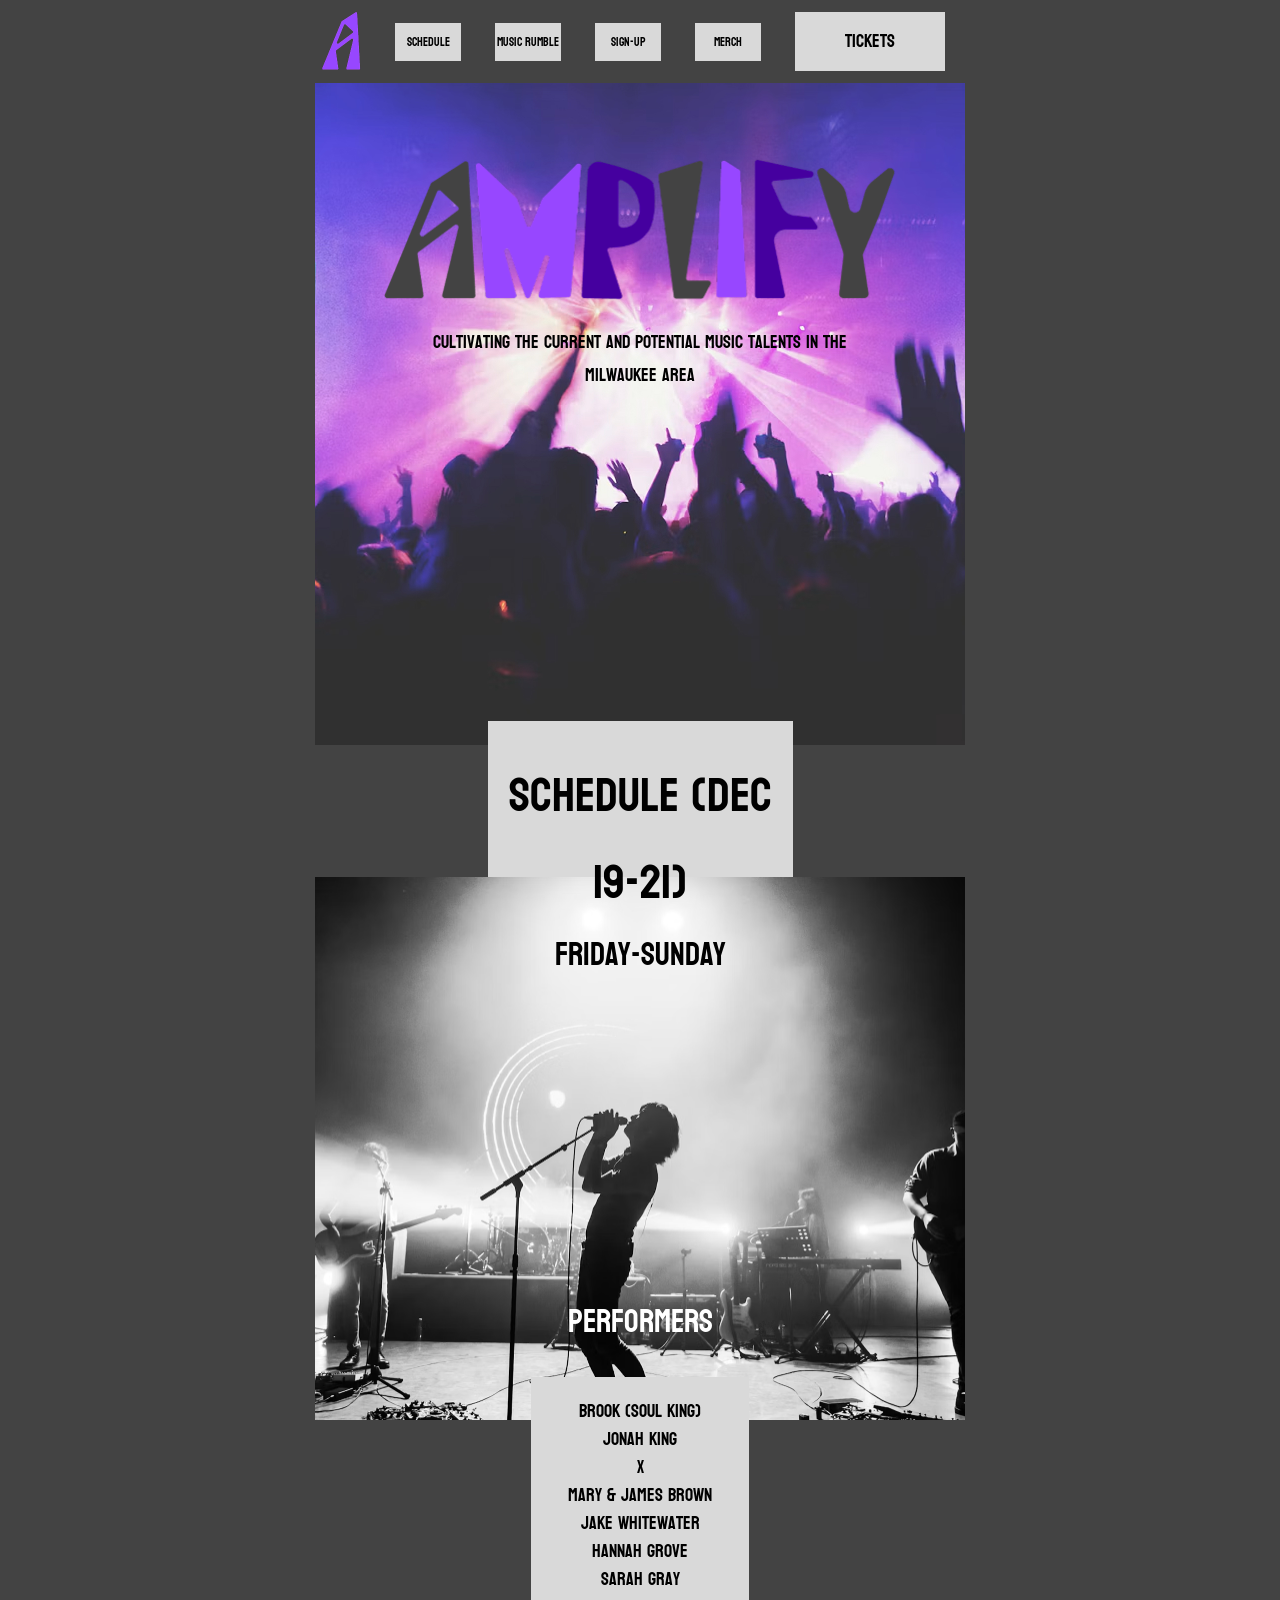
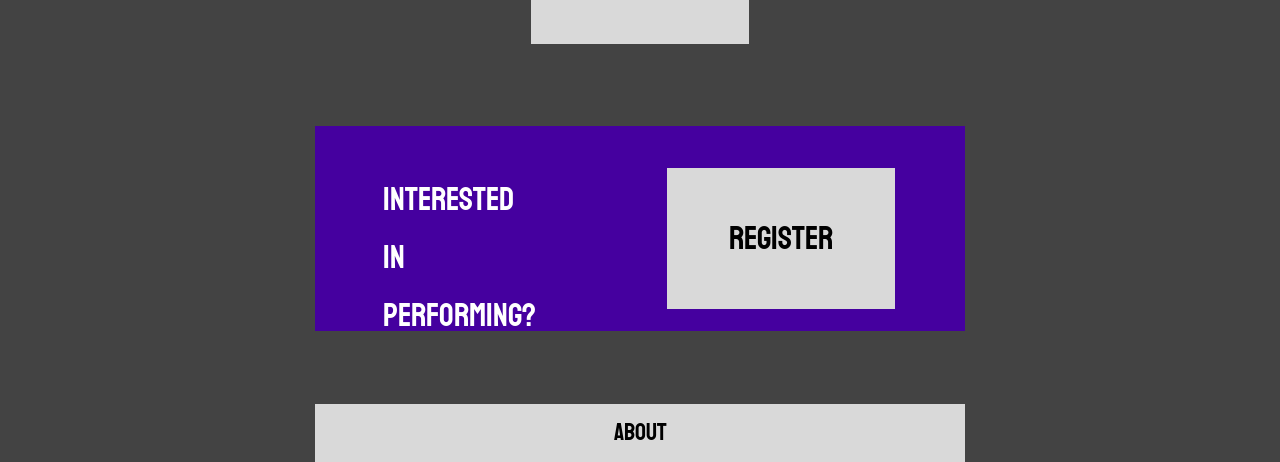
==== index.html @ d81f6c86 "added home page" ====
<!DOCTYPE html>
<html lang="en">
<head>
  <meta charset="UTF-8">
  <meta name="viewport" content="width=device-width, initial-scale=1">
  <title>Amplify</title>
  <link rel="stylesheet" href="https://fonts.googleapis.com/css2?family=Bayon&display=swap">
  <link rel="stylesheet" href="styles.css">
</head>
<body>

  <header class="site-header">
    <a href="index.html">
      <img class="logo" src="images/logo.png" alt="Amplify logo">
    </a>
    <nav>
      <ul class="nav-list">
        <li><a class="nav-link" href="#">Schedule</a></li>
        <li><a class="nav-link" href="roster.html">Music Rumble</a></li>
        <li><a class="nav-link" href="sign-up.html">Sign-Up</a></li>
        <li><a class="nav-link" href="#">Merch</a></li>
        <li><a class="nav-link tickets-link" href="#">Tickets</a></li>
      </ul>
    </nav>
  </header>

  <main>

    <section class="hero">
      <img class="wordmark" src="images/wordmark.png" alt="Amplify">
      <p class="tagline">Cultivating the current and potential music talents in the Milwaukee area</p>
    </section>

    <section class="schedule">
      <div class="schedule-box">
        <h2>Schedule (Dec 19-21)</h2>
        <p>Friday-Sunday</p>
      </div>
    </section>

    <section class="performers">
      <h2 class="performers-title">Performers</h2>
      <ul class="performer-list">
        <li>Brook (Soul King)</li>
        <li>Jonah King</li>
        <li>x</li>
        <li>Mary &amp; James Brown</li>
        <li>Jake Whitewater</li>
        <li>Hannah Grove</li>
        <li>Sarah Gray</li>
      </ul>
    </section>

    <section class="register">
      <h2 class="register-text">Interested in performing?</h2>
      <a class="register-button" href="sign-up.html">Register</a>
    </section>

  </main>

  <footer class="site-footer">
    <a class="about-link" href="about.html">About</a>
  </footer>

</body>
</html>
---- styles.css ----
/* ---------- COLORS (from the Figma design) ---------- */
body {
  --dark-gray: #434343;
  --light-gray: #d9d9d9;
  --purple: #45009f;
  --black: #000000;
  --white: #ffffff;
}

/* ---------- BASIC SETUP ---------- */
/* The Figma frame was drawn at 2x, so every size below is the Figma size divided by 2. */
body {
  font-family: "Bayon", sans-serif;
  background-color: var(--dark-gray);
  max-width: 650px;
  margin: 0 auto;
}

h2 {
  font-weight: normal;
  margin: 0;
}

p {
  margin: 0;
}

a {
  color: var(--black);
  text-decoration: none;
}

ul {
  list-style: none;
  margin: 0;
  padding: 0;
}

/* ---------- HEADER ---------- */
.site-header {
  display: flex;
  justify-content: space-between;
  align-items: center;
  height: 83px;
  padding: 0 20px 0 3px;
  box-sizing: border-box;
}

.logo {
  width: 50px;
  height: 67px;
  display: block;
}

.nav-list {
  display: flex;
  align-items: center;
  gap: 34px;
}

.nav-link {
  display: block;
  width: 66px;
  height: 38px;
  line-height: 38px;
  text-align: center;
  font-size: 12px;
  background-color: var(--light-gray);
}

.tickets-link {
  width: 150px;
  height: 59px;
  line-height: 59px;
  font-size: 18px;
}

/* ---------- HERO ---------- */
.hero {
  display: flex;
  flex-direction: column;
  align-items: center;
  height: 662px;
  padding-top: 65px;
  box-sizing: border-box;
  background-image: url("images/hero.jpg");
  background-size: cover;
  background-position: center;
}

.wordmark {
  width: 531px;
  max-width: 90%;
}

.tagline {
  max-width: 440px;
  margin-top: 13px;
  font-size: 18px;
  text-align: center;
  color: var(--black);
}

/* ---------- SCHEDULE ---------- */
.schedule {
  display: flex;
  justify-content: center;
  height: 132px;
}

.schedule-box {
  width: 305px;
  height: 156px;
  margin-top: -24px;
  padding-top: 31px;
  box-sizing: border-box;
  text-align: center;
  font-size: 32px;
  background-color: var(--light-gray);
}

/* ---------- PERFORMERS ---------- */
.performers {
  display: flex;
  flex-direction: column;
  align-items: center;
  padding-top: 416px;
  padding-bottom: 82px;
  background-image: url("images/performers.jpg");
  background-size: 100% 543px;
  background-repeat: no-repeat;
  background-position: center top;
}

.performers-title {
  font-size: 32px;
  color: var(--white);
}

.performer-list {
  width: 218px;
  height: 267px;
  margin-top: 26px;
  padding-top: 21px;
  box-sizing: border-box;
  text-align: center;
  font-size: 18px;
  line-height: 28px;
  background-color: var(--light-gray);
}

/* ---------- REGISTER ---------- */
.register {
  display: flex;
  justify-content: space-between;
  align-items: flex-start;
  height: 205px;
  padding: 42px 70px 0 68px;
  box-sizing: border-box;
  background-color: var(--purple);
}

.register-text {
  width: 150px;
  margin-top: 3px;
  font-size: 32px;
  color: var(--white);
}

.register-button {
  display: flex;
  justify-content: center;
  align-items: center;
  width: 228px;
  height: 141px;
  font-size: 32px;
  background-color: var(--light-gray);
}

/* ---------- FOOTER ---------- */
.site-footer {
  margin-top: 73px;
  height: 58px;
  background-color: var(--light-gray);
}

.about-link {
  display: block;
  line-height: 58px;
  text-align: center;
  font-size: 24px;
}
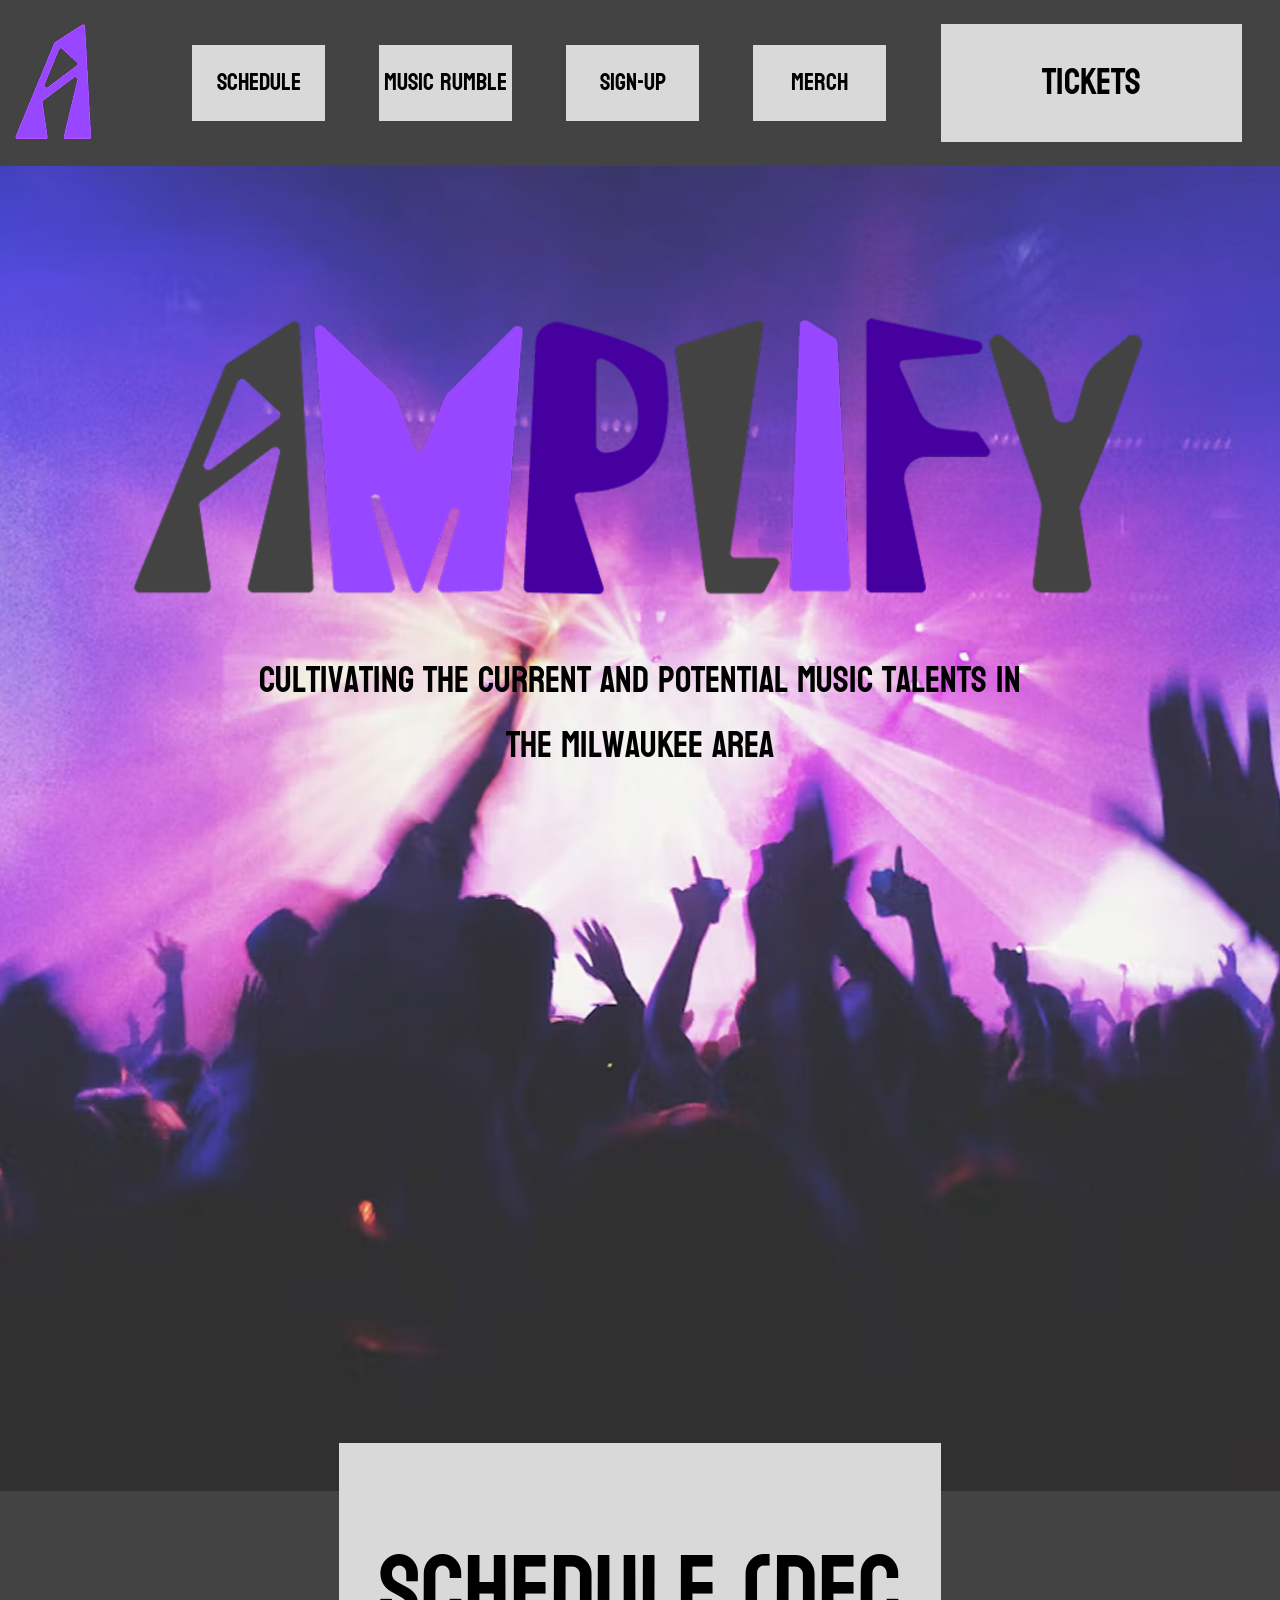
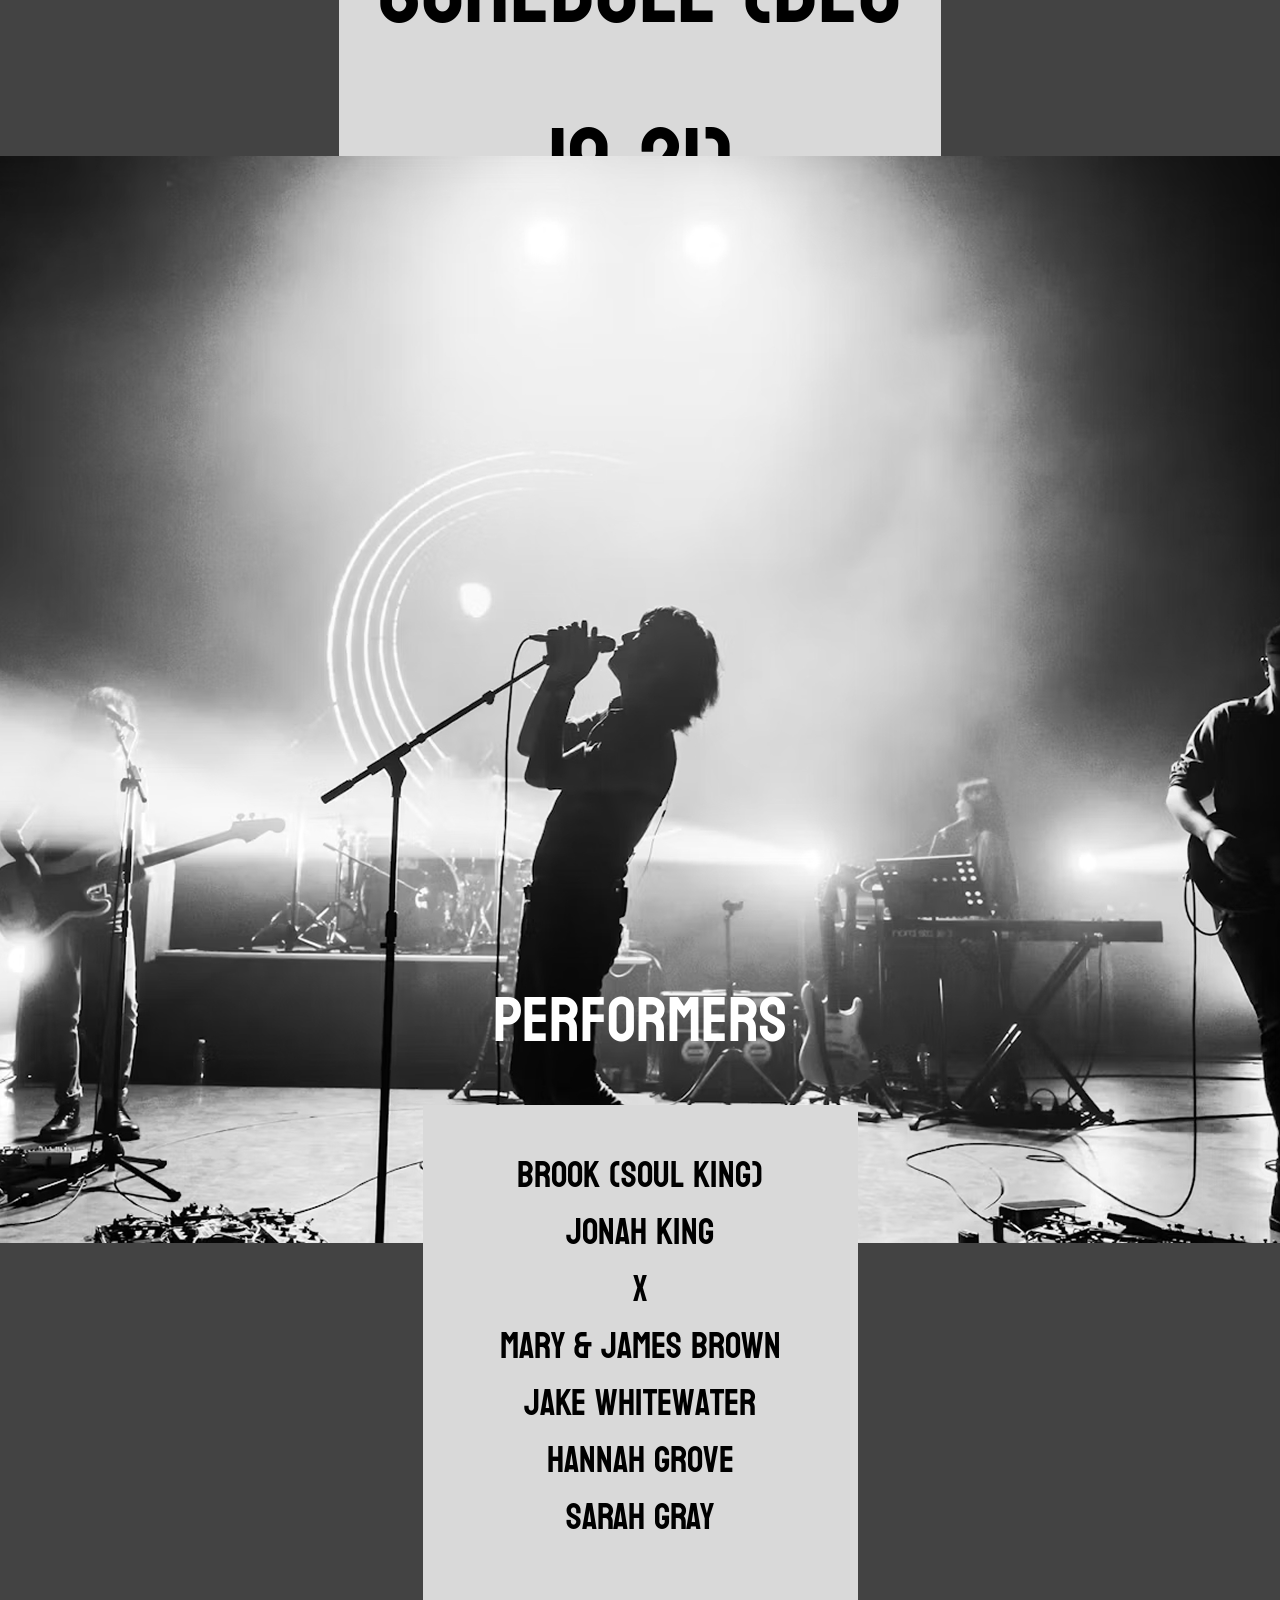
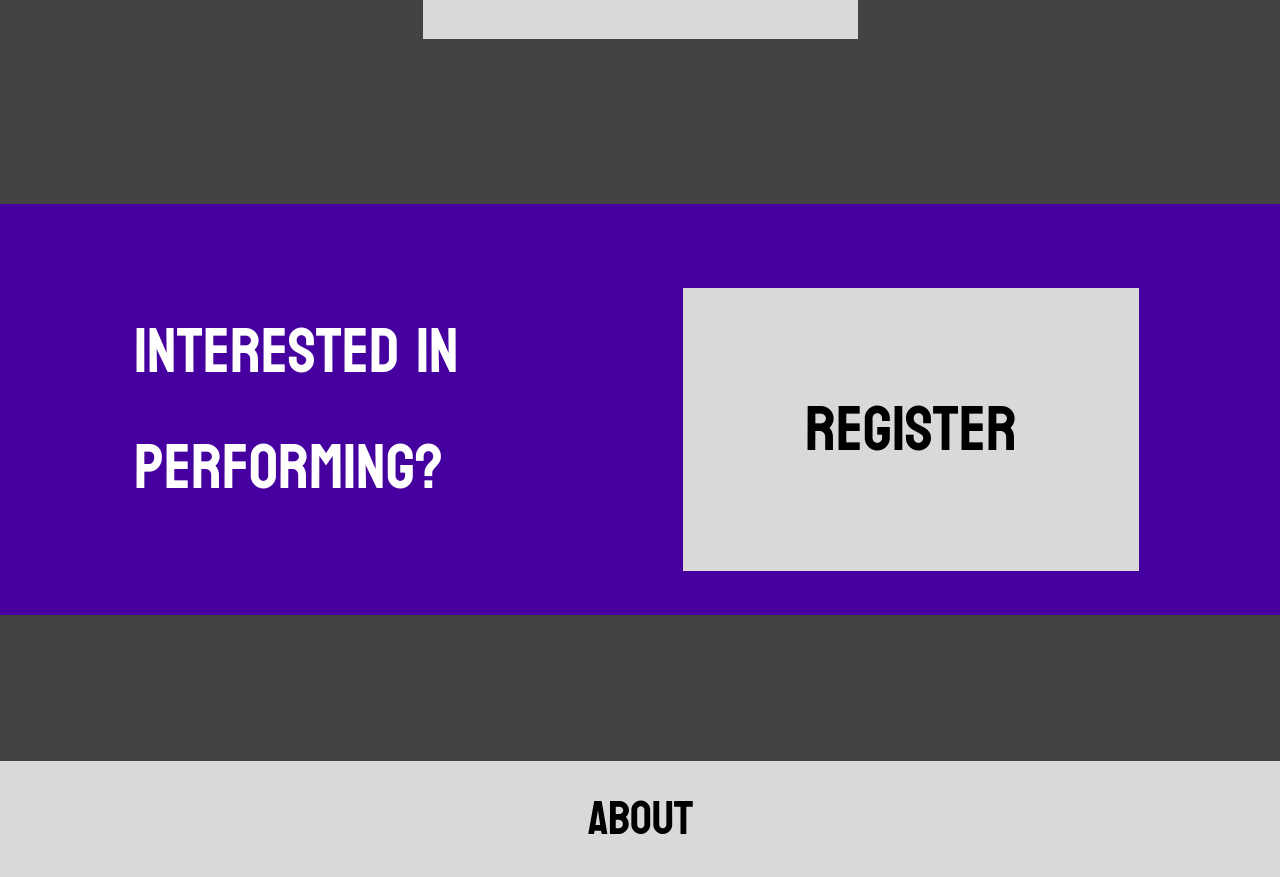
==== commit dd364c70: "worked on home page" ====
--- a/index.html
+++ b/index.html
@@ -13,7 +13,7 @@
     <a href="index.html">
       <img class="logo" src="images/logo.png" alt="Amplify logo">
     </a>
-    <nav>
+    <nav class="site-nav">
       <ul class="nav-list">
         <li><a class="nav-link" href="#">Schedule</a></li>
         <li><a class="nav-link" href="roster.html">Music Rumble</a></li>
@@ -34,21 +34,24 @@
     <section class="schedule">
       <div class="schedule-box">
         <h2>Schedule (Dec 19-21)</h2>
-        <p>Friday-Sunday</p>
+        <h2>Friday-Sunday</h2>
       </div>
     </section>
 
     <section class="performers">
-      <h2 class="performers-title">Performers</h2>
-      <ul class="performer-list">
-        <li>Brook (Soul King)</li>
-        <li>Jonah King</li>
-        <li>x</li>
-        <li>Mary &amp; James Brown</li>
-        <li>Jake Whitewater</li>
-        <li>Hannah Grove</li>
-        <li>Sarah Gray</li>
-      </ul>
+      <img class="performers-photo" src="images/performers.jpg" alt="A singer performing on stage with a band">
+      <div class="performers-info">
+        <h2 class="performers-title">Performers</h2>
+        <ul class="performer-list">
+          <li>Brook (Soul King)</li>
+          <li>Jonah King</li>
+          <li>x</li>
+          <li>Mary &amp; James Brown</li>
+          <li>Jake Whitewater</li>
+          <li>Hannah Grove</li>
+          <li>Sarah Gray</li>
+        </ul>
+      </div>
     </section>
 
     <section class="register">
--- a/styles.css
+++ b/styles.css
@@ -8,12 +8,12 @@
 }
 
 /* ---------- BASIC SETUP ---------- */
-/* The Figma frame was drawn at 2x, so every size below is the Figma size divided by 2. */
+/* Sizes match your Figma laptop frame (1299px wide). */
+/* Widths use % so the page stretches with the window. */
 body {
   font-family: "Bayon", sans-serif;
   background-color: var(--dark-gray);
-  max-width: 650px;
-  margin: 0 auto;
+  margin: 0;
 }
 
 h2 {
@@ -41,38 +41,42 @@
   display: flex;
   justify-content: space-between;
   align-items: center;
-  height: 83px;
-  padding: 0 20px 0 3px;
+  height: 166px;
+  padding: 0 3% 0 7px;
   box-sizing: border-box;
 }
 
 .logo {
-  width: 50px;
-  height: 67px;
-  display: block;
+  width: 100px;
+  height: 134px;
+  display: block;
+}
+
+.site-nav {
+  width: 85%;
 }
 
 .nav-list {
   display: flex;
-  align-items: center;
-  gap: 34px;
+  justify-content: space-between;
+  align-items: center;
 }
 
 .nav-link {
   display: block;
-  width: 66px;
-  height: 38px;
-  line-height: 38px;
-  text-align: center;
-  font-size: 12px;
+  width: 133px;
+  height: 76px;
+  line-height: 76px;
+  text-align: center;
+  font-size: 24px;
   background-color: var(--light-gray);
 }
 
 .tickets-link {
-  width: 150px;
-  height: 59px;
-  line-height: 59px;
-  font-size: 18px;
+  width: 301px;
+  height: 118px;
+  line-height: 118px;
+  font-size: 36px;
 }
 
 /* ---------- HERO ---------- */
@@ -80,8 +84,8 @@
   display: flex;
   flex-direction: column;
   align-items: center;
-  height: 662px;
-  padding-top: 65px;
+  height: 1325px;
+  padding-top: 129px;
   box-sizing: border-box;
   background-image: url("images/hero.jpg");
   background-size: cover;
@@ -89,14 +93,14 @@
 }
 
 .wordmark {
-  width: 531px;
-  max-width: 90%;
+  width: 82%;
+  max-width: 1063px;
 }
 
 .tagline {
-  max-width: 440px;
-  margin-top: 13px;
-  font-size: 18px;
+  max-width: 800px;
+  margin-top: 26px;
+  font-size: 36px;
   text-align: center;
   color: var(--black);
 }
@@ -105,47 +109,54 @@
 .schedule {
   display: flex;
   justify-content: center;
-  height: 132px;
+  height: 265px;
 }
 
 .schedule-box {
-  width: 305px;
-  height: 156px;
-  margin-top: -24px;
-  padding-top: 31px;
-  box-sizing: border-box;
-  text-align: center;
-  font-size: 32px;
+  width: 47%;
+  min-width: 320px;
+  height: 313px;
+  margin-top: -48px;
+  padding-top: 62px;
+  box-sizing: border-box;
+  text-align: center;
+  font-size: 64px;
   background-color: var(--light-gray);
 }
 
 /* ---------- PERFORMERS ---------- */
-.performers {
+.performers-photo {
+  display: block;
+  width: 100%;
+  height: 1087px;
+  object-fit: cover;
+}
+
+/* This block slides up 254px so it sits on top of the photo. */
+.performers-info {
+  position: relative;
   display: flex;
   flex-direction: column;
   align-items: center;
-  padding-top: 416px;
-  padding-bottom: 82px;
-  background-image: url("images/performers.jpg");
-  background-size: 100% 543px;
-  background-repeat: no-repeat;
-  background-position: center top;
+  margin-top: -254px;
+  padding-bottom: 165px;
 }
 
 .performers-title {
-  font-size: 32px;
+  font-size: 64px;
+  line-height: 64px;
   color: var(--white);
 }
 
 .performer-list {
-  width: 218px;
-  height: 267px;
-  margin-top: 26px;
-  padding-top: 21px;
-  box-sizing: border-box;
-  text-align: center;
-  font-size: 18px;
-  line-height: 28px;
+  width: 435px;
+  height: 534px;
+  margin-top: 52px;
+  padding-top: 42px;
+  box-sizing: border-box;
+  text-align: center;
+  font-size: 36px;
+  line-height: 57px;
   background-color: var(--light-gray);
 }
 
@@ -154,16 +165,16 @@
   display: flex;
   justify-content: space-between;
   align-items: flex-start;
-  height: 205px;
-  padding: 42px 70px 0 68px;
+  height: 411px;
+  padding: 84px 11% 0 10.5%;
   box-sizing: border-box;
   background-color: var(--purple);
 }
 
 .register-text {
-  width: 150px;
-  margin-top: 3px;
-  font-size: 32px;
+  width: 400px;
+  margin-top: 6px;
+  font-size: 64px;
   color: var(--white);
 }
 
@@ -171,22 +182,101 @@
   display: flex;
   justify-content: center;
   align-items: center;
-  width: 228px;
-  height: 141px;
-  font-size: 32px;
+  width: 456px;
+  height: 283px;
+  font-size: 64px;
   background-color: var(--light-gray);
 }
 
 /* ---------- FOOTER ---------- */
 .site-footer {
-  margin-top: 73px;
-  height: 58px;
+  margin-top: 146px;
+  height: 116px;
   background-color: var(--light-gray);
 }
 
 .about-link {
   display: block;
-  line-height: 58px;
-  text-align: center;
-  font-size: 24px;
+  line-height: 116px;
+  text-align: center;
+  font-size: 48px;
+}
+
+/* ---------- SMALLER WINDOWS (tablet and under) ---------- */
+@media (max-width: 1000px) {
+  .site-header {
+    flex-wrap: wrap;
+    height: auto;
+    padding: 10px 3%;
+  }
+
+  .site-nav {
+    width: 100%;
+  }
+
+  .nav-list {
+    flex-wrap: wrap;
+    justify-content: center;
+    gap: 15px;
+    margin: 10px 0;
+  }
+
+  .tickets-link {
+    width: 200px;
+    height: 76px;
+    line-height: 76px;
+    font-size: 30px;
+  }
+
+  .hero {
+    height: 800px;
+    padding-top: 60px;
+  }
+
+  .tagline {
+    font-size: 28px;
+    padding: 0 5%;
+  }
+
+  .schedule-box {
+    font-size: 44px;
+    padding-top: 50px;
+  }
+
+  .performers-photo {
+    height: 700px;
+  }
+
+  .performers-info {
+    margin-top: -150px;
+  }
+
+  .performers-title {
+    font-size: 48px;
+  }
+
+  .performer-list {
+    width: 90%;
+    max-width: 435px;
+  }
+
+  .register {
+    flex-direction: column;
+    align-items: center;
+    height: auto;
+    padding: 50px 5%;
+    text-align: center;
+  }
+
+  .register-text {
+    width: auto;
+    margin: 0 0 30px 0;
+    font-size: 44px;
+  }
+
+  .register-button {
+    width: 100%;
+    max-width: 456px;
+    height: 200px;
+  }
 }
